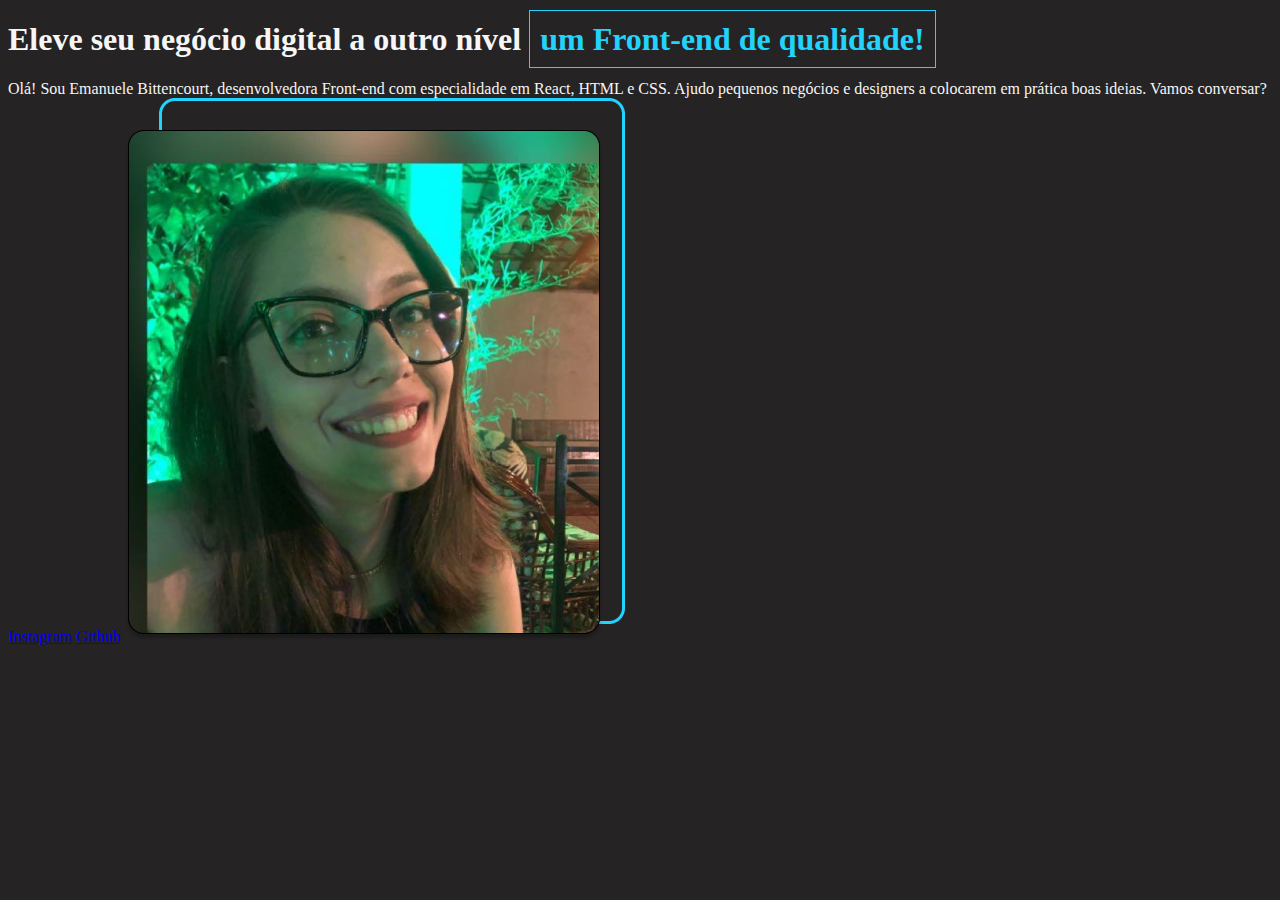
==== html-css-projeto_inicial/index.html @ 54115ab1 "Finalização do primeiro curso de HTML e CSS" ====
<!DOCTYPE html>
<html lang="pt-br">
<head>
    <meta charset="UTF-8">
    <meta name="viewport" content="width=device-width, initial-scale=1.0">
    <title>Portifólio</title>
    <link rel="stylesheet" href="style.css">

</head>
<body>
    <header></header>
    <main>
        <h1>Eleve seu negócio digital a outro nível <span>um Front-end de qualidade!</span></h1>
        <p></p>
    </main>
    <footer>Olá! Sou Emanuele Bittencourt, desenvolvedora Front-end com especialidade em React, HTML e CSS. Ajudo pequenos negócios e designers a colocarem em prática boas ideias. Vamos conversar?</footer>
    <a href="https://www.instagram.com/manubittencourt/" target="_blank">Instagram</a>
    <a href="https://github.com/EmanueleBittencourt"  target="_blank">Github</a>
    <img src="img/imagem.png" alt="Minha foto">
</body>
</html>
---- html-css-projeto_inicial/style.css ----
body{
    background-color: #252323;
    color: #F6F6F6;
}

h1{
    font-weight: bold;
}

span{
    color: #22D4FD;
    border: 1px solid #22D4FD;
    padding: 10px;
}
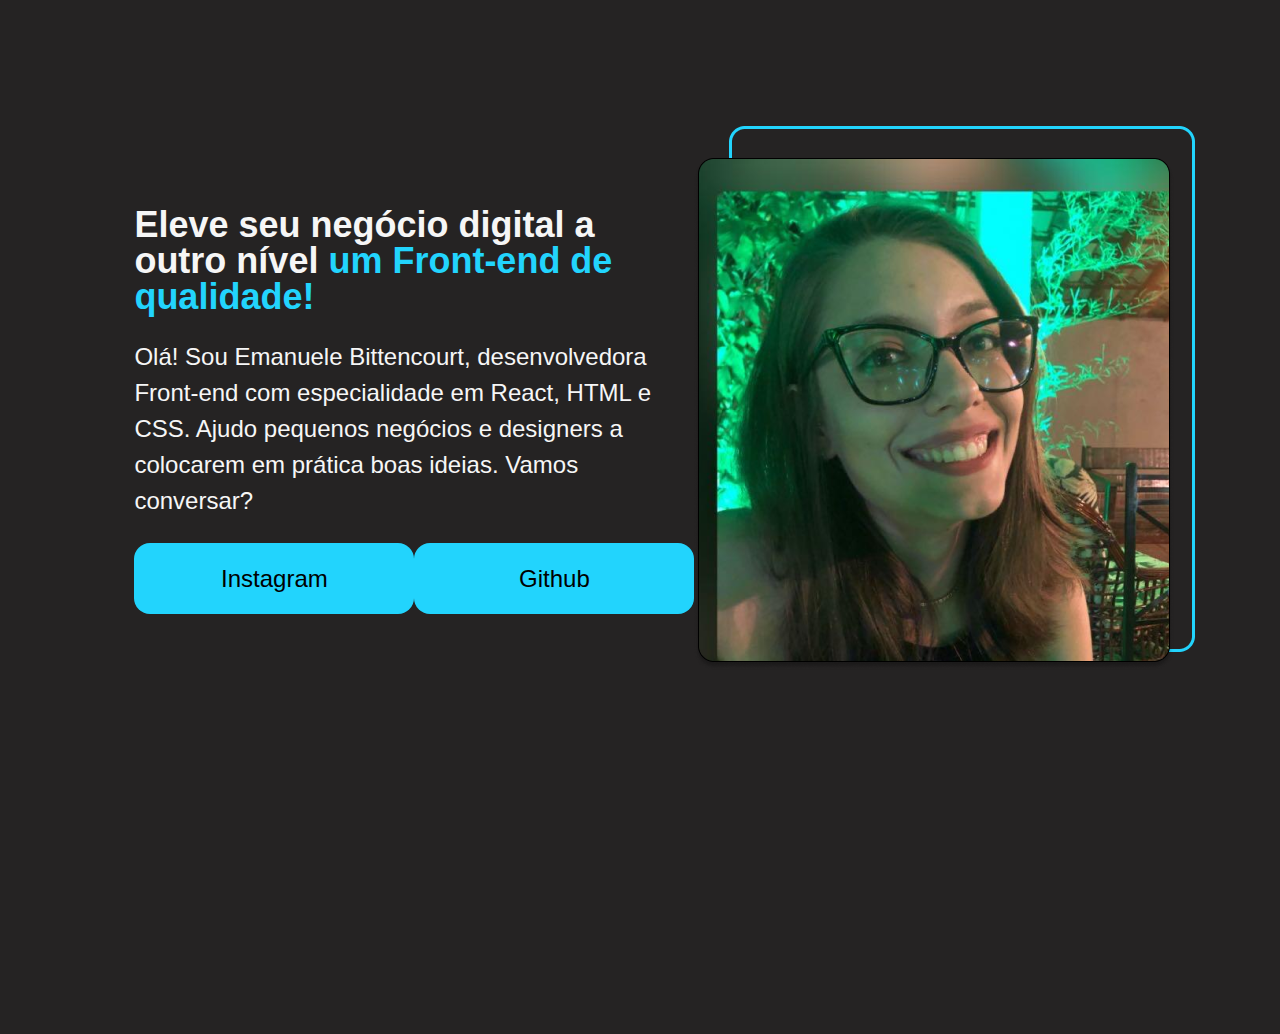
==== commit 4a4f5122: "Início do segundo curso de HTML e CSS e criação do arquivo para o Challenge" ====
--- a/html-css-projeto_inicial/index.html
+++ b/html-css-projeto_inicial/index.html
@@ -9,13 +9,17 @@
 </head>
 <body>
     <header></header>
-    <main>
-        <h1>Eleve seu negócio digital a outro nível <span>um Front-end de qualidade!</span></h1>
-        <p></p>
+    <main class="apresentacao">
+        <section class="apresentacao__conteudo">
+            <h1 class="apresentacao__conteudo__titulo">Eleve seu negócio digital a outro nível<strong class="titulo-destaque">um Front-end de qualidade!</strong></h1>
+            <p class="apresentacao__conteudo__paragrafo">Olá! Sou Emanuele Bittencourt, desenvolvedora Front-end com especialidade em React, HTML e CSS. Ajudo pequenos negócios e designers a colocarem em prática boas ideias. Vamos conversar?</p>
+            <div class="apresentacao__links">
+                <a class="apresentacao__links__link" href="https://www.instagram.com/manubittencourt/" target="_blank">Instagram</a>
+                <a class="apresentacao__links__link" href="https://github.com/EmanueleBittencourt"  target="_blank">Github</a>
+            </div>
+        </section>
+        <img src="img/imagem.png" alt="Minha foto">
     </main>
-    <footer>Olá! Sou Emanuele Bittencourt, desenvolvedora Front-end com especialidade em React, HTML e CSS. Ajudo pequenos negócios e designers a colocarem em prática boas ideias. Vamos conversar?</footer>
-    <a href="https://www.instagram.com/manubittencourt/" target="_blank">Instagram</a>
-    <a href="https://github.com/EmanueleBittencourt"  target="_blank">Github</a>
-    <img src="img/imagem.png" alt="Minha foto">
+    <footer></footer>
 </body>
 </html>
--- a/html-css-projeto_inicial/style.css
+++ b/html-css-projeto_inicial/style.css
@@ -1,14 +1,65 @@
-body{
+@import url('https://fonts.googleapis.com/css2?family=Krona+One&family=Montserrat:ital,wght@0,100..900;1,100..900&display=swap')
+
+* {
+    margin: 0;
+    padding: 0;
+}
+
+body {
+    height: 100vh;
+    box-sizing: border-box;
     background-color: #252323;
     color: #F6F6F6;
 }
 
-h1{
+h1 {
     font-weight: bold;
 }
 
-span{
+.titulo-destaque {
     color: #22D4FD;
-    border: 1px solid #22D4FD;
     padding: 10px;
+}
+
+.apresentacao {
+    margin: 10%;
+    display: flex;
+    align-items: center;
+    justify-content: space-between;
+
+}
+
+.apresentacao__conteudo {
+    width: 615px;
+
+
+}
+
+.apresentacao__conteudo__titulo {
+    font-size: 36px;
+    font-family: "Krona One", sans-serif;
+    line-height: 36px;
+}
+.apresentacao__conteudo__paragrafo {
+    font-size: 24px;
+    font-family: "Montserrat", sans-serif;
+    line-height: 36px;
+}
+
+.apresentacao__links {
+    display: flex;
+    justify-content: space-between;    
+}
+
+.apresentacao__links__link {
+    background-color: #22D4FD;
+    width: 280px;
+    text-align: center;
+    border-radius: 16px;
+    font-size: 24px;
+    padding: 21.5px 0;
+    text-decoration: none;
+    color: #000000;
+    font-family: "Montserrat", sans-serif;
+    font-weight: 100;
 }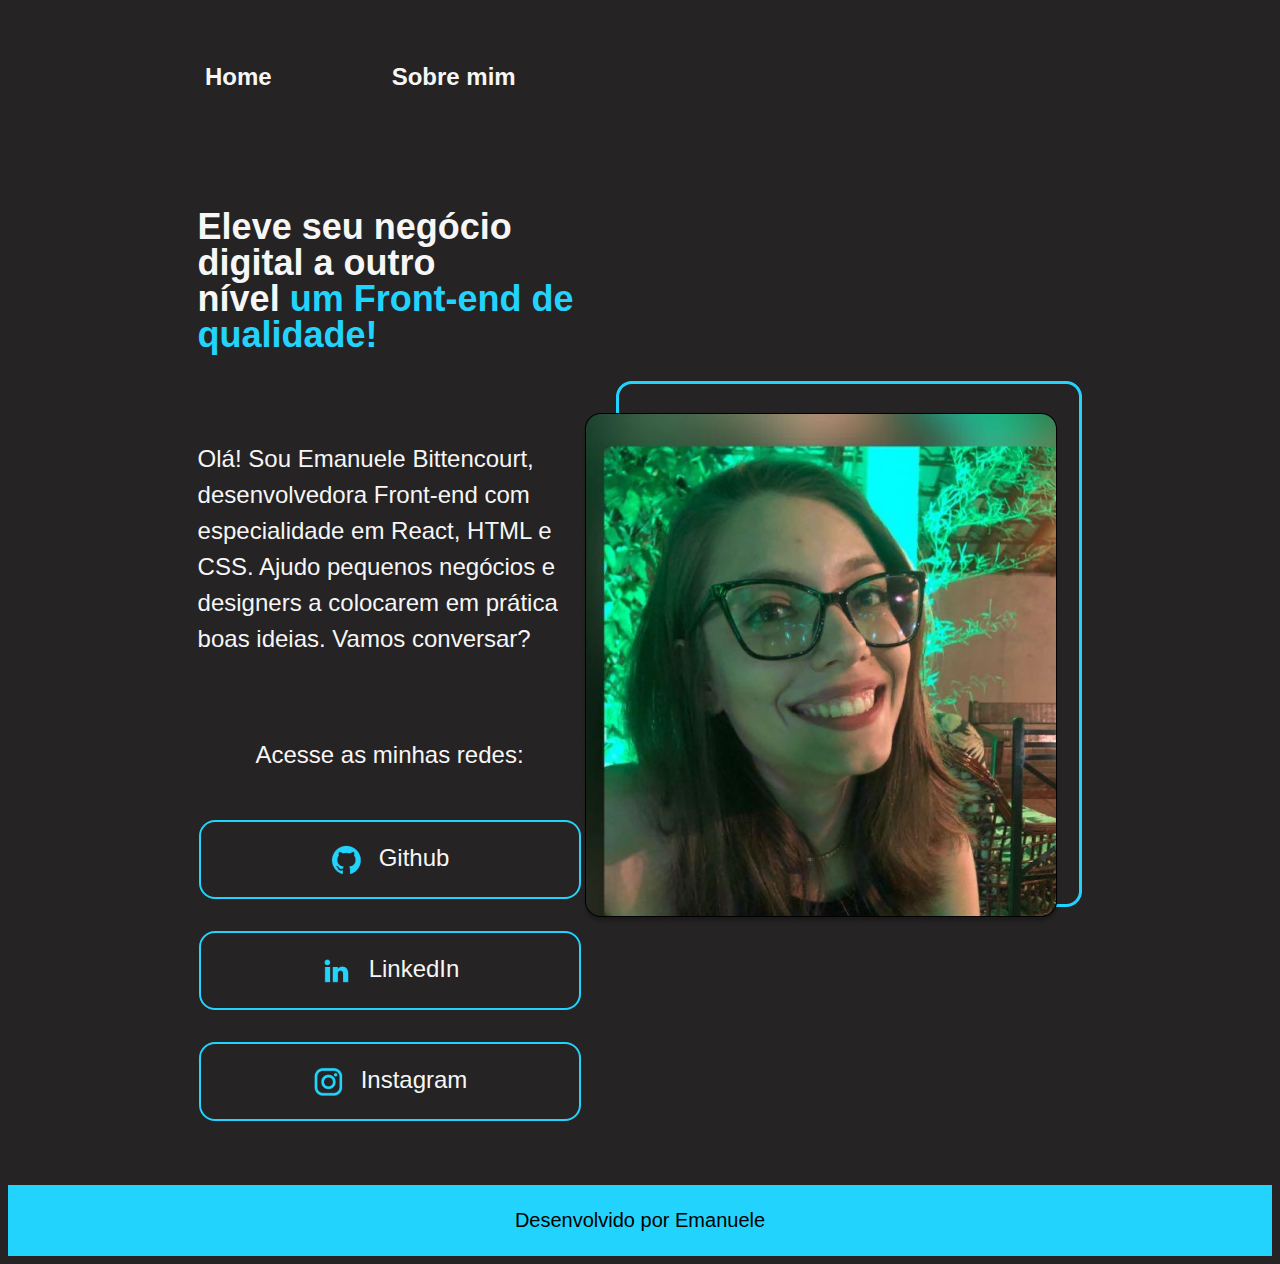
==== commit c9e80dfb: "Continuação do terceiro curso de HTML e CSS" ====
--- a/html-css-projeto_inicial/index.html
+++ b/html-css-projeto_inicial/index.html
@@ -4,22 +4,30 @@
     <meta charset="UTF-8">
     <meta name="viewport" content="width=device-width, initial-scale=1.0">
     <title>Portifólio</title>
-    <link rel="stylesheet" href="style.css">
+    <link rel="stylesheet" href="./styles/style.css">
 
 </head>
 <body>
-    <header></header>
+    <header class="cabecalho">
+        <nav class="cabecalho__menu">
+            <a class="cabecalho__menu__link" href="index.html">Home</a>
+            <a class="cabecalho__menu__link" href="about.html">Sobre mim</a>
+        </nav>
+    </header>
     <main class="apresentacao">
         <section class="apresentacao__conteudo">
             <h1 class="apresentacao__conteudo__titulo">Eleve seu negócio digital a outro nível<strong class="titulo-destaque">um Front-end de qualidade!</strong></h1>
             <p class="apresentacao__conteudo__paragrafo">Olá! Sou Emanuele Bittencourt, desenvolvedora Front-end com especialidade em React, HTML e CSS. Ajudo pequenos negócios e designers a colocarem em prática boas ideias. Vamos conversar?</p>
             <div class="apresentacao__links">
-                <a class="apresentacao__links__link" href="https://www.instagram.com/manubittencourt/" target="_blank">Instagram</a>
-                <a class="apresentacao__links__link" href="https://github.com/EmanueleBittencourt"  target="_blank">Github</a>
+                <h2 class="apresentacao__links__subtitulo">Acesse as minhas redes:</h2>
+                <a class="apresentacao__links__link" href="https://github.com/EmanueleBittencourt"  target="_blank"><img src="./assets/github.png">Github</a>
+                <a class="apresentacao__links__link" href="https://www.linkedin.com/in/emanuele-bittencourt-quiquinato-065a44165/" target="_blank"><img src="./assets/linkedin.png">LinkedIn</a>
+                <a class="apresentacao__links__link" href="https://www.instagram.com/manubittencourt/" target="_blank"><img src="./assets/instagram.png">Instagram</a>
+                
             </div>
         </section>
-        <img src="img/imagem.png" alt="Minha foto">
+        <img src="./assets/imagem.png" alt="Minha foto">
     </main>
-    <footer></footer>
+    <footer class="rodape">Desenvolvido por Emanuele</footer>
 </body>
 </html>
--- a/html-css-projeto_inicial/styles/style.css
+++ b/html-css-projeto_inicial/styles/style.css
@@ -0,0 +1,120 @@
+@import url('https://fonts.googleapis.com/css2?family=Krona+One&family=Montserrat:ital,wght@0,100..900;1,100..900&display=swap')
+
+* {
+    margin: 0;
+    padding: 0;
+}
+
+body {
+    /* height: 100vh; */
+    box-sizing: border-box;
+    background-color: #252323;
+    color: #F6F6F6;
+}
+
+h1 {
+    font-weight: bold;
+}
+
+.cabecalho {
+    padding: 2% 0 0 14%;
+}
+
+.cabecalho__menu{
+    display: flex;
+    gap:80px
+}
+
+.cabecalho__menu__link {
+    margin:0 10px;
+    padding: 30px 10px;
+    text-decoration: none;
+    font-family: "Montserrat", sans-serif;
+    font-size: 24px;
+    font-weight: 600;
+    color: #F6F6F6;
+}
+
+.cabecalho__menu__link:hover {
+    color: #22D4FD;
+}
+
+
+.apresentacao {
+    padding: 5% 15%;
+    display: flex;
+    align-items: center;
+    justify-content: space-between;
+
+}
+
+.apresentacao__conteudo {
+    width: 615px;
+    display: flex;
+    flex-direction: column;
+    gap: 40px;
+
+}
+
+.apresentacao__conteudo__titulo {
+    font-size: 36px;
+    font-family: "Krona One", sans-serif;
+    line-height: 36px;
+}
+
+.titulo-destaque {
+    color: #22D4FD;
+    padding: 10px;
+}
+
+
+.apresentacao__conteudo__paragrafo {
+    font-size: 24px;
+    font-family: "Montserrat", sans-serif;
+    line-height: 36px;
+}
+
+.apresentacao__links {
+    display: flex;
+    flex-direction: column;
+    align-items: center;
+    gap: 32px;
+    justify-content: space-between;    
+}
+
+.apresentacao__links__subtitulo {
+    font-family: "Krona One", sans-serif;
+    font-weight: 400;
+    font-size: 24px;
+}
+
+.apresentacao__links__link {
+    display: flex;
+    justify-content: center;
+    gap: 16px;
+    
+    border: 2px solid #22D4FD;
+    width: 378px;
+    text-align: center;
+    border-radius: 16px;
+    font-size: 24px;
+    padding: 21.5px 0;
+    text-decoration: none;
+    color: #F6F6F6;
+    font-family: "Montserrat", sans-serif;
+    font-weight: 100;
+}
+
+.apresentacao__links__link:hover {
+    background-color: #353333;
+}
+
+.rodape {
+    padding: 24px;
+    color: #000000;
+    background-color: #22D4FD;
+    text-align: center;
+    font-family: "Montserrat", sans-serif;
+    font-size: 20px;   
+    font-weight: 400;
+}
